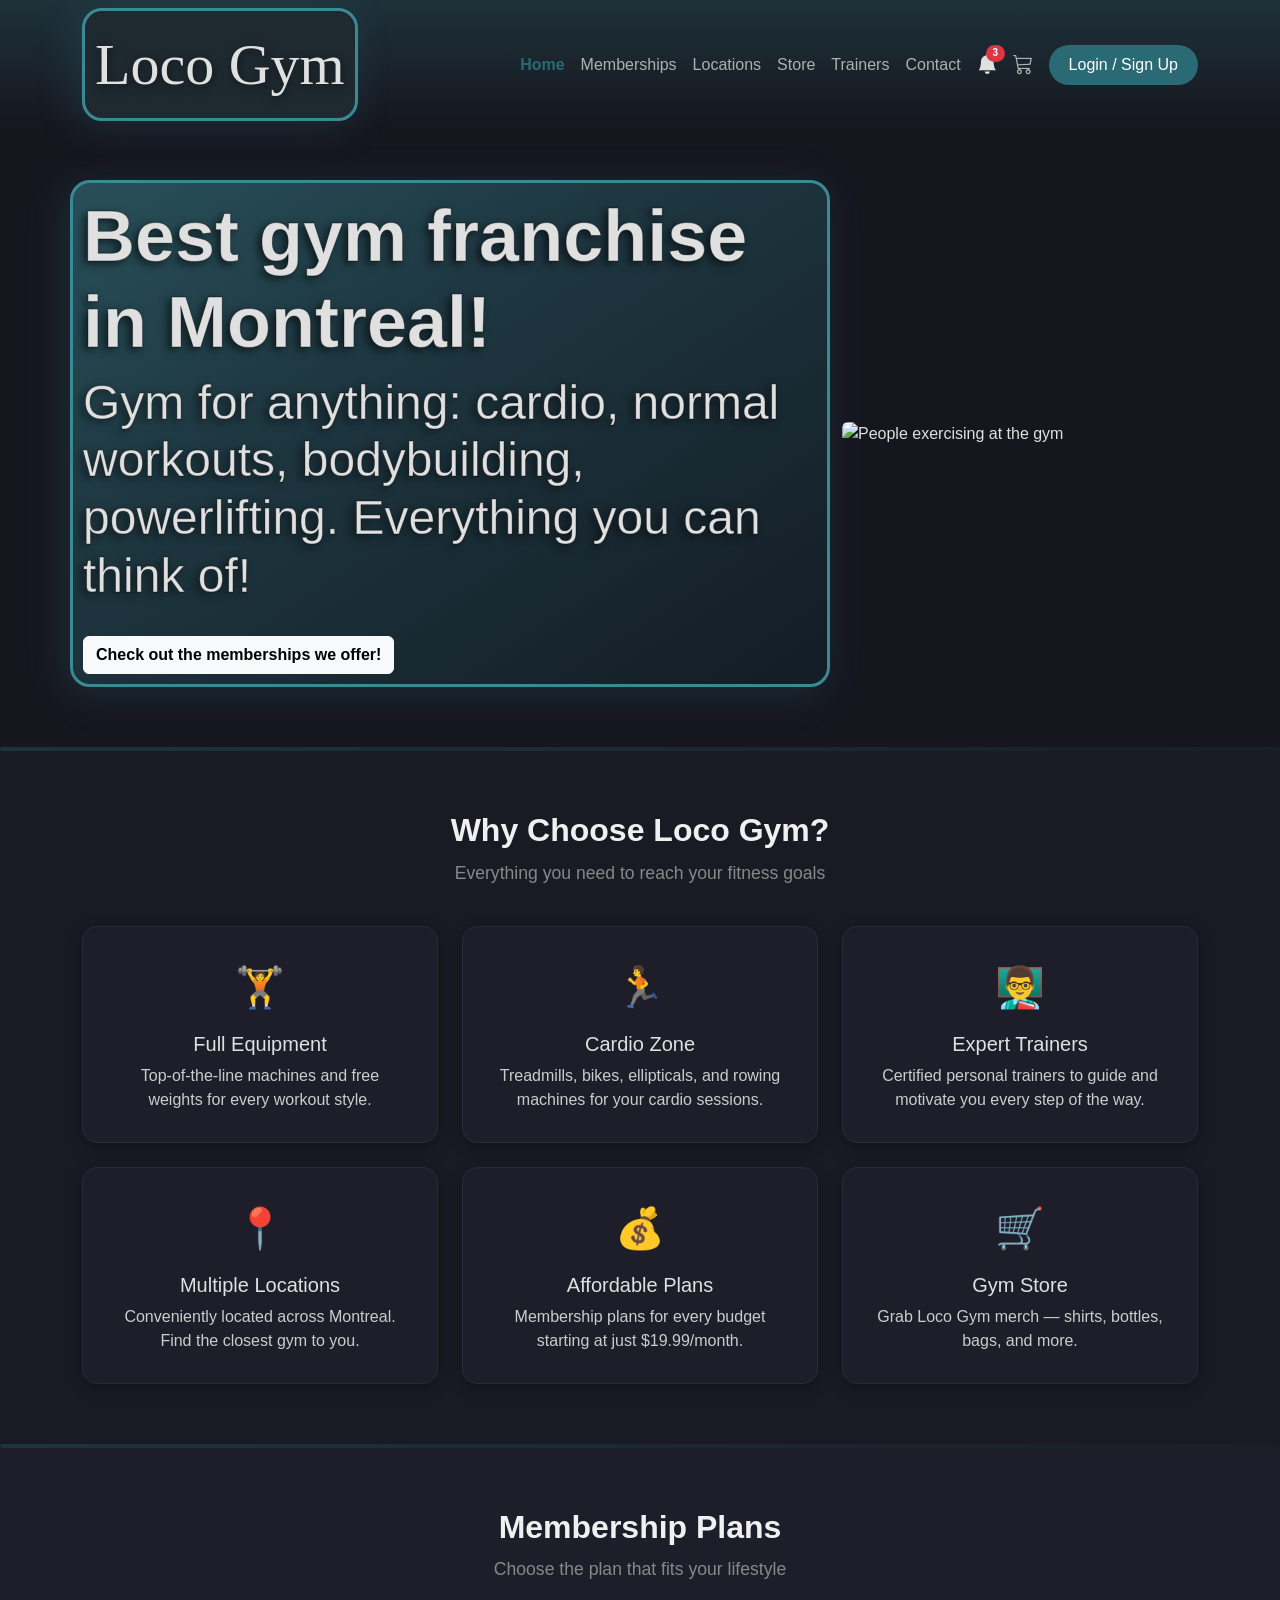
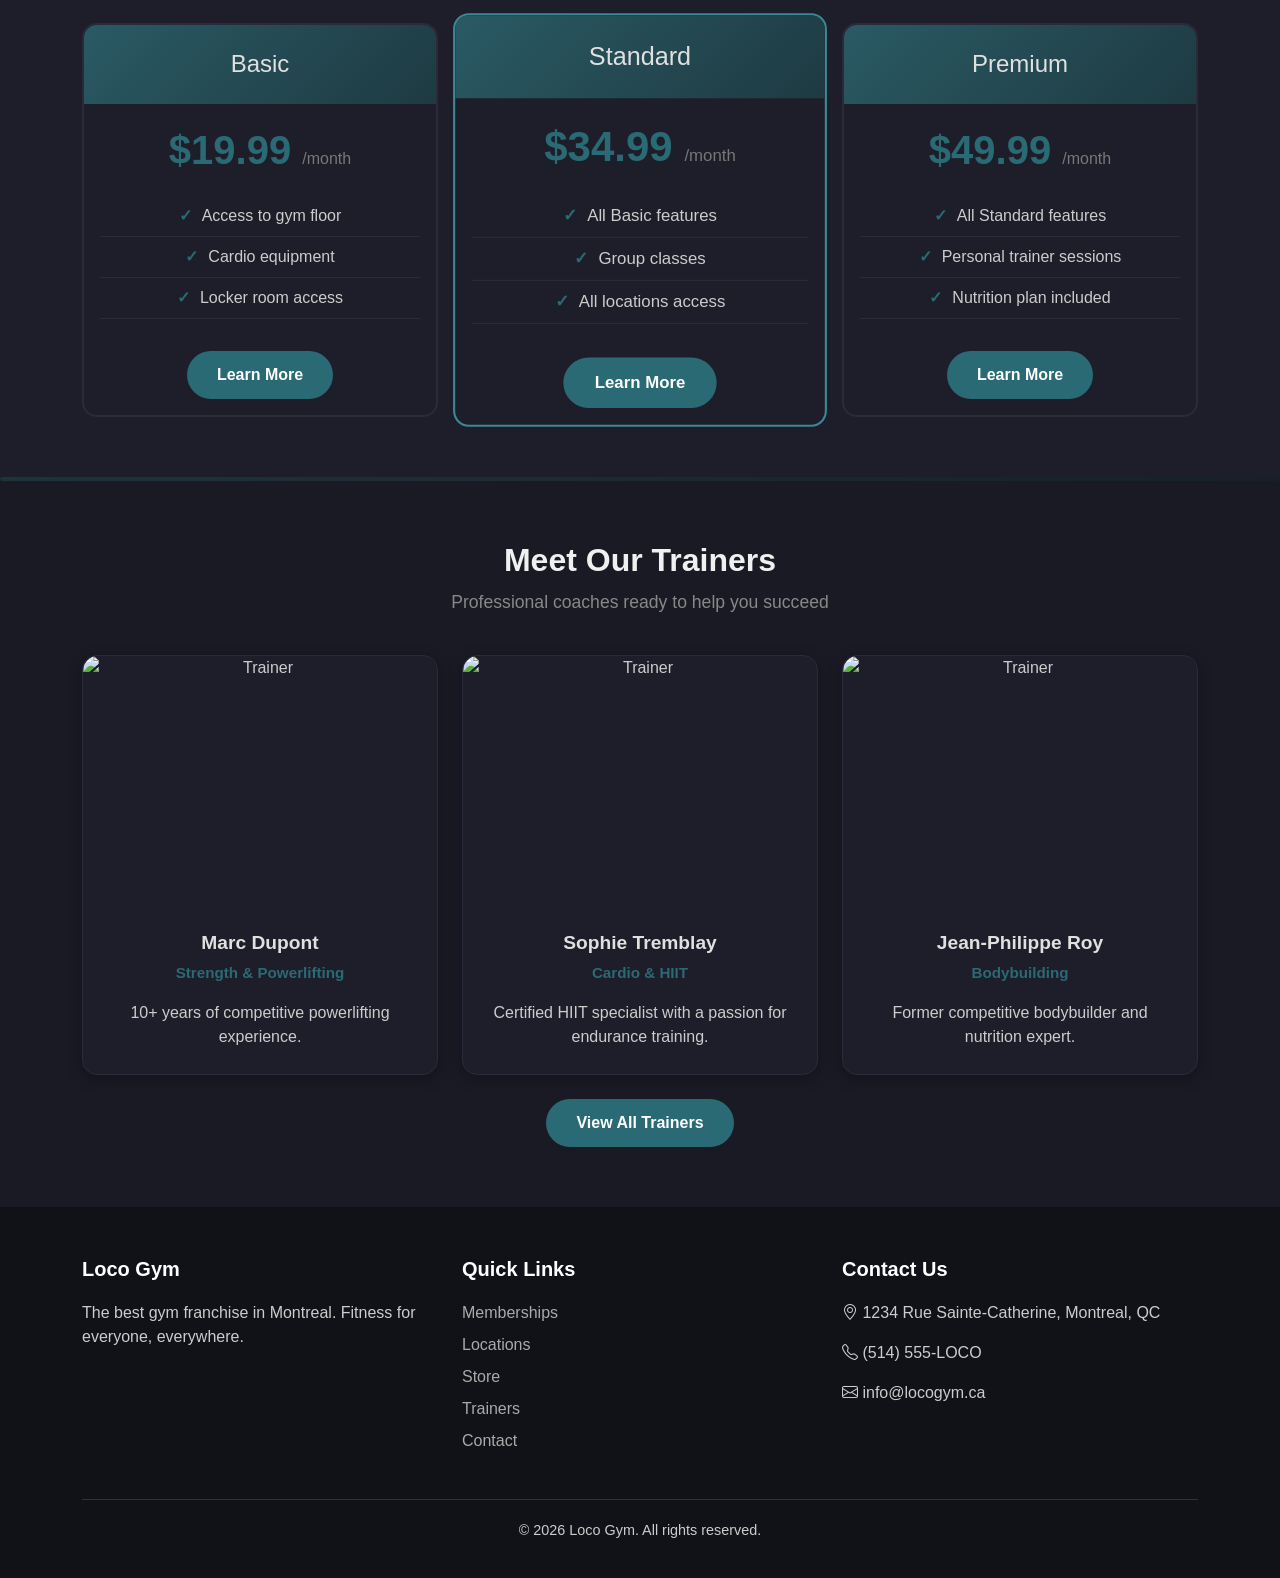
==== index.html @ fca0b2e9 "Deleted a folder and moved everything into the repo iteslf" ====
<!DOCTYPE html>
<html lang="en">

<head>
    <meta charset="UTF-8">
    <meta name="viewport" content="width=device-width, initial-scale=1.0">
    <title>Loco Gym | Main Page</title>
    <link rel="stylesheet" href="https://cdn.jsdelivr.net/npm/bootstrap@5.3.3/dist/css/bootstrap.min.css">
    <link rel="stylesheet" href="https://cdn.jsdelivr.net/npm/bootstrap-icons@1.11.3/font/bootstrap-icons.min.css">
    <link rel="stylesheet" href="css/style.css">
</head>

<body>

    <!-- Navbar -->
    <nav class="navbar fixed-top nav-color navbar-expand-lg">
        <div class="container">
            <a class="navbar-brand logo" href="index.html">Loco Gym</a>
            <button class="navbar-toggler" type="button" data-bs-toggle="collapse" data-bs-target="#navbarNav">
                <span class="navbar-toggler-icon"></span>
            </button>
            <div class="collapse navbar-collapse" id="navbarNav">
                <ul class="navbar-nav ms-auto align-items-center">
                    <li class="nav-item">
                        <a class="nav-link active" href="index.html">Home</a>
                    </li>
                    <li class="nav-item">
                        <a class="nav-link" href="memberships.html">Memberships</a>
                    </li>
                    <li class="nav-item">
                        <a class="nav-link" href="locations.html">Locations</a>
                    </li>
                    <li class="nav-item">
                        <a class="nav-link" href="store.html">Store</a>
                    </li>
                    <li class="nav-item">
                        <a class="nav-link" href="trainers.html">Trainers</a>
                    </li>
                    <li class="nav-item">
                        <a class="nav-link" href="contact.html">Contact</a>
                    </li>
                    <!-- Notification Bell -->
                    <li class="nav-item ms-2">
                        <div class="notification-bell" id="notifBell">
                            <i class="bi bi-bell-fill"></i>
                            <span class="badge bg-danger rounded-pill">3</span>
                        </div>
                        <div class="notification-dropdown" id="notifDropdown">
                            <div class="notif-title">Notifications</div>
                            <div class="notif-item">
                                <span class="notif-icon">💳</span> Payment reminder: Your membership renews on May 1st.
                            </div>
                            <div class="notif-item">
                                <span class="notif-icon">🔥</span> Summer promo: 20% off all annual plans!
                            </div>
                            <div class="notif-item">
                                <span class="notif-icon">💪</span> Stay motivated! You're on a 5-day streak.
                            </div>
                        </div>
                    </li>
                    <!-- Cart -->
                    <li class="nav-item ms-2 position-relative">
                        <a class="nav-link" href="store.html">
                            <i class="bi bi-cart3" style="font-size: 20px;"></i>
                            <span class="badge bg-danger cart-badge" id="cartCount" style="display:none;">0</span>
                        </a>
                    </li>
                    <!-- Login -->
                    <li class="nav-item ms-2">
                        <a class="btn btn-login" href="login.html">Login / Sign Up</a>
                    </li>
                </ul>
            </div>
        </div>
    </nav>

    <!-- Hero Section -->
    <section id="home" class="hero-section">
        <div class="container">
            <div class="row align-items-center">
                <div class="col-lg-8 text-box-main-view">
                    <h1 class="display-2 fw-bold">Best gym franchise in Montreal!</h1>
                    <p class="display-5">Gym for anything: cardio, normal workouts, bodybuilding, powerlifting. Everything you can think of!</p>
                    <a href="memberships.html" class="btn btn-light mt-3">Check out the memberships we offer!</a>
                </div>
                <div class="col-lg-4 mt-4 mt-lg-0">
                    <img src="https://www.tuffwraps.com/cdn/shop/articles/group-of-people-wearing-gym-clothes-exercising.jpg?v=1709490625&width=1340"
                        class="img-fluid rounded" alt="People exercising at the gym">
                </div>
            </div>
        </div>
    </section>

    <hr class="gradient-divider">

    <!-- Features Section -->
    <section class="section-white text-center">
        <div class="container">
            <h2 class="section-title">Why Choose Loco Gym?</h2>
            <p class="section-subtitle">Everything you need to reach your fitness goals</p>
            <div class="row g-4">
                <div class="col-md-4">
                    <div class="card feature-card">
                        <div class="card-body">
                            <div class="feature-icon">🏋️</div>
                            <h5 class="card-title">Full Equipment</h5>
                            <p class="card-text">Top-of-the-line machines and free weights for every workout style.</p>
                        </div>
                    </div>
                </div>
                <div class="col-md-4">
                    <div class="card feature-card">
                        <div class="card-body">
                            <div class="feature-icon">🏃</div>
                            <h5 class="card-title">Cardio Zone</h5>
                            <p class="card-text">Treadmills, bikes, ellipticals, and rowing machines for your cardio sessions.</p>
                        </div>
                    </div>
                </div>
                <div class="col-md-4">
                    <div class="card feature-card">
                        <div class="card-body">
                            <div class="feature-icon">👨‍🏫</div>
                            <h5 class="card-title">Expert Trainers</h5>
                            <p class="card-text">Certified personal trainers to guide and motivate you every step of the way.</p>
                        </div>
                    </div>
                </div>
                <div class="col-md-4">
                    <div class="card feature-card">
                        <div class="card-body">
                            <div class="feature-icon">📍</div>
                            <h5 class="card-title">Multiple Locations</h5>
                            <p class="card-text">Conveniently located across Montreal. Find the closest gym to you.</p>
                        </div>
                    </div>
                </div>
                <div class="col-md-4">
                    <div class="card feature-card">
                        <div class="card-body">
                            <div class="feature-icon">💰</div>
                            <h5 class="card-title">Affordable Plans</h5>
                            <p class="card-text">Membership plans for every budget starting at just $19.99/month.</p>
                        </div>
                    </div>
                </div>
                <div class="col-md-4">
                    <div class="card feature-card">
                        <div class="card-body">
                            <div class="feature-icon">🛒</div>
                            <h5 class="card-title">Gym Store</h5>
                            <p class="card-text">Grab Loco Gym merch — shirts, bottles, bags, and more.</p>
                        </div>
                    </div>
                </div>
            </div>
        </div>
    </section>

    <hr class="gradient-divider">

    <!-- Membership Preview -->
    <section class="section-light text-center">
        <div class="container">
            <h2 class="section-title">Membership Plans</h2>
            <p class="section-subtitle">Choose the plan that fits your lifestyle</p>
            <div class="row g-4 justify-content-center">
                <div class="col-md-4">
                    <div class="card membership-card">
                        <div class="card-header">
                            <h3>Basic</h3>
                        </div>
                        <div class="card-body">
                            <div class="price">$19.99 <span>/month</span></div>
                            <ul class="mt-3">
                                <li>Access to gym floor</li>
                                <li>Cardio equipment</li>
                                <li>Locker room access</li>
                            </ul>
                            <a href="memberships.html" class="btn btn-membership mt-3">Learn More</a>
                        </div>
                    </div>
                </div>
                <div class="col-md-4">
                    <div class="card membership-card featured">
                        <div class="card-header">
                            <h3>Standard</h3>
                        </div>
                        <div class="card-body">
                            <div class="price">$34.99 <span>/month</span></div>
                            <ul class="mt-3">
                                <li>All Basic features</li>
                                <li>Group classes</li>
                                <li>All locations access</li>
                            </ul>
                            <a href="memberships.html" class="btn btn-membership mt-3">Learn More</a>
                        </div>
                    </div>
                </div>
                <div class="col-md-4">
                    <div class="card membership-card">
                        <div class="card-header">
                            <h3>Premium</h3>
                        </div>
                        <div class="card-body">
                            <div class="price">$49.99 <span>/month</span></div>
                            <ul class="mt-3">
                                <li>All Standard features</li>
                                <li>Personal trainer sessions</li>
                                <li>Nutrition plan included</li>
                            </ul>
                            <a href="memberships.html" class="btn btn-membership mt-3">Learn More</a>
                        </div>
                    </div>
                </div>
            </div>
        </div>
    </section>

    <hr class="gradient-divider">

    <!-- Trainers Preview -->
    <section class="section-white text-center">
        <div class="container">
            <h2 class="section-title">Meet Our Trainers</h2>
            <p class="section-subtitle">Professional coaches ready to help you succeed</p>
            <div class="row g-4 justify-content-center">
                <div class="col-md-4">
                    <div class="card trainer-card">
                        <img src="https://images.unsplash.com/photo-1534438327276-14e5300c3a48?w=400&h=300&fit=crop" class="card-img-top" alt="Trainer">
                        <div class="card-body">
                            <h5 class="trainer-name">Marc Dupont</h5>
                            <p class="trainer-specialty">Strength & Powerlifting</p>
                            <p class="card-text">10+ years of competitive powerlifting experience.</p>
                        </div>
                    </div>
                </div>
                <div class="col-md-4">
                    <div class="card trainer-card">
                        <img src="https://images.unsplash.com/photo-1571019614242-c5c5dee9f50b?w=400&h=300&fit=crop" class="card-img-top" alt="Trainer">
                        <div class="card-body">
                            <h5 class="trainer-name">Sophie Tremblay</h5>
                            <p class="trainer-specialty">Cardio & HIIT</p>
                            <p class="card-text">Certified HIIT specialist with a passion for endurance training.</p>
                        </div>
                    </div>
                </div>
                <div class="col-md-4">
                    <div class="card trainer-card">
                        <img src="https://images.unsplash.com/photo-1549060279-7e168fcee0c2?w=400&h=300&fit=crop" class="card-img-top" alt="Trainer">
                        <div class="card-body">
                            <h5 class="trainer-name">Jean-Philippe Roy</h5>
                            <p class="trainer-specialty">Bodybuilding</p>
                            <p class="card-text">Former competitive bodybuilder and nutrition expert.</p>
                        </div>
                    </div>
                </div>
            </div>
            <a href="trainers.html" class="btn btn-membership mt-4">View All Trainers</a>
        </div>
    </section>

    <!-- Footer -->
    <footer class="footer">
        <div class="container">
            <div class="row">
                <div class="col-md-4">
                    <h5>Loco Gym</h5>
                    <p>The best gym franchise in Montreal. Fitness for everyone, everywhere.</p>
                </div>
                <div class="col-md-4">
                    <h5>Quick Links</h5>
                    <ul>
                        <li><a href="memberships.html">Memberships</a></li>
                        <li><a href="locations.html">Locations</a></li>
                        <li><a href="store.html">Store</a></li>
                        <li><a href="trainers.html">Trainers</a></li>
                        <li><a href="contact.html">Contact</a></li>
                    </ul>
                </div>
                <div class="col-md-4">
                    <h5>Contact Us</h5>
                    <p><i class="bi bi-geo-alt"></i> 1234 Rue Sainte-Catherine, Montreal, QC</p>
                    <p><i class="bi bi-telephone"></i> (514) 555-LOCO</p>
                    <p><i class="bi bi-envelope"></i> info@locogym.ca</p>
                </div>
            </div>
            <div class="footer-bottom">
                <p>&copy; 2026 Loco Gym. All rights reserved.</p>
            </div>
        </div>
    </footer>

    <script src="https://cdn.jsdelivr.net/npm/bootstrap@5.3.3/dist/js/bootstrap.bundle.min.js"></script>
    <script src="js/script.js"></script>
</body>

</html>
---- css/style.css ----
/* ===== Loco Gym — Global Styles ===== */

/* ---------- Color Variables ---------- */
:root {
    --primary: #3a8a96;
    --primary-dark: #2a6a74;
    --gradient-start: rgba(58, 138, 150, 1);
    --gradient-mid: rgba(44, 85, 95, 1);
    --gradient-end: rgba(30, 42, 50, 1);
    --text-dark: #e0e0e0;
    --text-light: #f0f0f0;
    --bg-light: #1e1e2a;
    --bg-dark: #111118;
    --accent: #e85a2a;
    --border-color: #3a8a96;
    --shadow-color: rgba(58, 138, 150, 0.2);
}

/* ---------- Reset & Base ---------- */
* {
    margin: 0;
    padding: 0;
    box-sizing: border-box;
}

body {
    font-family: 'Segoe UI', Tahoma, Geneva, Verdana, sans-serif;
    padding-top: 120px;
    color: var(--text-dark);
    background-color: #16161f;
}

a {
    text-decoration: none;
}

img {
    max-width: 100%;
    height: auto;
}

/* ---------- Navbar ---------- */
.nav-color {
    background: #1a2a30;
    background: linear-gradient(180deg, rgba(30, 50, 58, 1) 0%, rgba(22, 22, 31, 1) 100%);
}

.logo {
    font-family: "New Century Schoolbook", Georgia, serif;
    font-size: 58px;
    font-weight: 400;
    color: #e0e0e0;
    text-shadow: 1px 3px 10px rgba(0,0,0,0.5);
    background-color: #1e2a30;
    box-shadow: -6px 6px 40px var(--shadow-color);
    border: 3px solid var(--border-color);
    padding: 10px;
    border-radius: 20px;
    transition: background 0.3s ease;
}

.logo:hover {
    color: #e0e0e0;
    background-color: rgb(43, 74, 87);
}

.navbar .nav-link {
    font-size: 16px;
    font-weight: 500;
    color: #b0b0b0;
    transition: color 0.3s;
}

.navbar .nav-link:hover,
.navbar .nav-link.active {
    color: var(--primary-dark);
    font-weight: 600;
}

.navbar .btn-login {
    background-color: var(--primary-dark);
    color: #fff;
    border: none;
    border-radius: 20px;
    padding: 8px 20px;
    font-weight: 500;
    transition: background-color 0.3s;
}

.navbar .btn-login:hover {
    background-color: #4aa3ae;
}

/* ---------- Notification Bell ---------- */
.notification-bell {
    position: relative;
    cursor: pointer;
    font-size: 20px;
}

.notification-bell .badge {
    position: absolute;
    top: -5px;
    right: -8px;
    font-size: 10px;
}

.notification-dropdown {
    position: absolute;
    right: 0;
    top: 35px;
    width: 300px;
    background: #1e1e2a;
    border: 1px solid #2a2a3a;
    border-radius: 10px;
    box-shadow: 0 4px 20px rgba(0,0,0,0.4);
    z-index: 1050;
    display: none;
    max-height: 350px;
    overflow-y: auto;
    color: #ccc;
}

.notification-dropdown.show {
    display: block;
}

.notification-dropdown .notif-item {
    padding: 12px 16px;
    border-bottom: 1px solid #2a2a3a;
    font-size: 14px;
}

.notification-dropdown .notif-item:last-child {
    border-bottom: none;
}

.notification-dropdown .notif-item .notif-icon {
    margin-right: 10px;
    font-size: 18px;
}

.notification-dropdown .notif-title {
    padding: 12px 16px;
    font-weight: 700;
    border-bottom: 2px solid var(--primary);
    color: var(--primary-dark);
}

/* ---------- Hero Section ---------- */
.hero-section {
    padding: 60px 0;
}

.text-box-main-view {
    font-family: 'Trebuchet MS', sans-serif;
    color: #e0e0e0;
    -webkit-text-stroke: 0.79px rgba(0,0,0,0.4);
    text-shadow: -4px 3px 8px rgba(0,0,0,0.6);
    box-shadow: -6px 6px 40px var(--shadow-color);
    border: 3px solid var(--border-color);
    padding: 10px;
    border-radius: 20px;
    background: #1e3a40;
    background: linear-gradient(147deg, rgba(40, 80, 90, 1) 0%, rgba(30, 55, 65, 1) 37%, rgba(20, 30, 38, 1) 95%);
}

.text-box-main-view .btn {
    -webkit-text-stroke: 0;
    text-shadow: none;
    font-weight: 600;
}

/* ---------- Section Styles ---------- */
.section-title {
    font-size: 2rem;
    font-weight: 700;
    color: var(--text-light);
    margin-bottom: 10px;
}

.section-subtitle {
    color: #888;
    font-size: 1.1rem;
    margin-bottom: 40px;
}

.section-light {
    background-color: var(--bg-light);
    padding: 60px 0;
}

.section-dark {
    background-color: var(--bg-dark);
    color: var(--text-light);
    padding: 60px 0;
}

.section-white {
    background-color: #1a1a25;
    padding: 60px 0;
}

/* ---------- Feature Cards ---------- */
.feature-card {
    border: 1px solid #2a2a3a;
    border-radius: 15px;
    box-shadow: 0 4px 15px rgba(0,0,0,0.3);
    transition: transform 0.3s, box-shadow 0.3s;
    height: 100%;
    background-color: #1e1e2a;
    color: #ccc;
}

.feature-card:hover {
    transform: translateY(-5px);
    box-shadow: 0 8px 25px rgba(0,0,0,0.4);
}

.feature-card .card-body {
    padding: 30px;
}

.feature-card .card-title {
    color: #e0e0e0;
}

.feature-icon {
    font-size: 40px;
    margin-bottom: 15px;
}

/* ---------- Membership Cards ---------- */
.membership-card {
    border: 2px solid #2a2a3a;
    border-radius: 15px;
    overflow: hidden;
    transition: transform 0.3s, box-shadow 0.3s;
    height: 100%;
    background-color: #1e1e2a;
    color: #ccc;
}

.membership-card:hover {
    transform: translateY(-5px);
    box-shadow: 0 8px 25px rgba(0,0,0,0.4);
}

.membership-card .card-header {
    background: linear-gradient(135deg, #2a5a64 0%, #1e3a42 100%);
    color: #e0e0e0;
    text-align: center;
    padding: 25px;
    border: none;
}

.membership-card .card-header h3 {
    margin: 0;
    font-size: 1.5rem;
}

.membership-card .price {
    font-size: 2.5rem;
    font-weight: 700;
    color: var(--primary-dark);
}

.membership-card .price span {
    font-size: 1rem;
    font-weight: 400;
    color: #777;
}

.membership-card ul {
    list-style: none;
    padding: 0;
}

.membership-card ul li {
    padding: 8px 0;
    border-bottom: 1px solid #2a2a3a;
}

.membership-card ul li::before {
    content: "\2713";
    color: var(--primary-dark);
    font-weight: 700;
    margin-right: 10px;
}

.membership-card.featured {
    border-color: #3a8a96;
    transform: scale(1.05);
}

.membership-card.featured:hover {
    transform: scale(1.08);
}

.btn-membership {
    background-color: var(--primary-dark);
    color: #fff;
    border: none;
    border-radius: 25px;
    padding: 12px 30px;
    font-weight: 600;
    transition: background-color 0.3s;
}

.btn-membership:hover {
    background-color: #4aa3ae;
    color: #fff;
}

/* ---------- Location Cards ---------- */
.location-card {
    border: 1px solid #2a2a3a;
    border-radius: 15px;
    box-shadow: 0 4px 15px rgba(0,0,0,0.3);
    overflow: hidden;
    height: 100%;
    background-color: #1e1e2a;
    color: #ccc;
}

.location-card .card-body {
    padding: 25px;
}

.location-card .location-name {
    font-size: 1.3rem;
    font-weight: 700;
    color: #e0e0e0;
}

.location-card .location-address {
    color: #999;
    font-size: 0.95rem;
}

/* ---------- Busy Meter ---------- */
.busy-meter {
    margin-top: 15px;
}

.busy-meter .label {
    font-size: 0.85rem;
    font-weight: 600;
    margin-bottom: 5px;
}

.busy-meter .progress {
    height: 12px;
    border-radius: 6px;
}

.busy-low {
    background-color: #28a745;
}

.busy-medium {
    background-color: #ffc107;
}

.busy-high {
    background-color: #dc3545;
}

/* ---------- Store / Product Cards ---------- */
.product-card {
    border: 1px solid #2a2a3a;
    border-radius: 15px;
    box-shadow: 0 4px 15px rgba(0,0,0,0.3);
    transition: transform 0.3s, box-shadow 0.3s;
    height: 100%;
    background-color: #1e1e2a;
    color: #ccc;
}

.product-card:hover {
    transform: translateY(-5px);
    box-shadow: 0 8px 25px rgba(0,0,0,0.4);
}

.product-card .card-img-top {
    height: 220px;
    object-fit: cover;
    border-radius: 15px 15px 0 0;
}

.product-card .card-body {
    padding: 20px;
}

.product-card .product-price {
    font-size: 1.4rem;
    font-weight: 700;
    color: var(--primary-dark);
}

.btn-cart {
    background-color: var(--primary-dark);
    color: #fff;
    border: none;
    border-radius: 20px;
    padding: 8px 20px;
    font-weight: 500;
    transition: background-color 0.3s;
}

.btn-cart:hover {
    background-color: #4aa3ae;
    color: #fff;
}

.cart-badge {
    position: absolute;
    top: -5px;
    right: -8px;
    font-size: 10px;
}

/* ---------- Trainer Cards ---------- */
.trainer-card {
    border: 1px solid #2a2a3a;
    border-radius: 15px;
    box-shadow: 0 4px 15px rgba(0,0,0,0.3);
    transition: transform 0.3s;
    height: 100%;
    text-align: center;
    background-color: #1e1e2a;
    color: #ccc;
}

.trainer-card:hover {
    transform: translateY(-5px);
}

.trainer-card .card-img-top {
    height: 250px;
    object-fit: cover;
    border-radius: 15px 15px 0 0;
}

.trainer-card .card-body {
    padding: 25px;
}

.trainer-card .trainer-name {
    font-size: 1.2rem;
    font-weight: 700;
    color: #e0e0e0;
}

.trainer-card .trainer-specialty {
    color: var(--primary-dark);
    font-weight: 600;
    font-size: 0.95rem;
}

.trainer-category-btn {
    border: 2px solid var(--primary-dark);
    color: var(--primary-dark);
    border-radius: 20px;
    padding: 6px 18px;
    background: transparent;
    font-weight: 500;
    transition: all 0.3s;
    margin: 4px;
}

.trainer-category-btn:hover,
.trainer-category-btn.active {
    background-color: var(--primary-dark);
    color: #fff;
}

/* ---------- Auth Forms ---------- */
.auth-container {
    max-width: 450px;
    margin: 0 auto;
    padding: 40px;
    background: #1e1e2a;
    border: 1px solid #2a2a3a;
    border-radius: 15px;
    box-shadow: 0 4px 20px rgba(0,0,0,0.3);
}

.auth-container h2 {
    text-align: center;
    margin-bottom: 30px;
    color: #e0e0e0;
}

.auth-container .form-label {
    color: #b0b0b0;
}

.auth-container .form-control {
    border-radius: 10px;
    padding: 12px 16px;
    border: 1px solid #333;
    background-color: #252535;
    color: #e0e0e0;
}

.auth-container .form-control:focus {
    border-color: var(--primary-dark);
    box-shadow: 0 0 0 0.2rem rgba(91, 184, 196, 0.25);
}

.auth-container .btn-primary {
    background-color: var(--primary-dark);
    border: none;
    border-radius: 10px;
    padding: 12px;
    font-weight: 600;
    width: 100%;
}

.auth-container .btn-primary:hover {
    background-color: #4aa3ae;
}

.auth-link {
    text-align: center;
    margin-top: 20px;
}

.auth-link a {
    color: var(--primary-dark);
    font-weight: 500;
}

/* ---------- Contact Form ---------- */
.contact-section {
    padding: 60px 0;
}

.contact-form .form-control,
.contact-form .form-select {
    border-radius: 10px;
    padding: 12px 16px;
    border: 1px solid #333;
    background-color: #252535;
    color: #e0e0e0;
}

.contact-form .form-label {
    color: #b0b0b0;
}

.contact-form .form-control:focus {
    border-color: var(--primary-dark);
    box-shadow: 0 0 0 0.2rem rgba(91, 184, 196, 0.25);
}

.contact-info-card {
    background: linear-gradient(135deg, #1e3a42 0%, #152a32 100%);
    color: #ccc;
    border: 1px solid #2a3a40;
    border-radius: 15px;
    padding: 40px;
    height: 100%;
}

.contact-info-card h4 {
    margin-bottom: 25px;
}

.contact-info-card .info-item {
    margin-bottom: 20px;
    display: flex;
    align-items: flex-start;
}

.contact-info-card .info-icon {
    font-size: 20px;
    margin-right: 15px;
    min-width: 25px;
}

/* ---------- Footer ---------- */
.footer {
    background-color: var(--bg-dark);
    color: #ccc;
    padding: 50px 0 20px;
}

.footer h5 {
    color: #fff;
    margin-bottom: 20px;
    font-weight: 600;
}

.footer a {
    color: #aaa;
    transition: color 0.3s;
}

.footer a:hover {
    color: var(--primary);
}

.footer ul {
    list-style: none;
    padding: 0;
}

.footer ul li {
    margin-bottom: 8px;
}

.footer-bottom {
    border-top: 1px solid #333;
    padding-top: 20px;
    margin-top: 30px;
    text-align: center;
    font-size: 0.9rem;
}

/* ---------- Utility ---------- */
.gradient-divider {
    height: 4px;
    background: linear-gradient(90deg, #3a8a96 0%, #1e3a42 100%);
    border: none;
    border-radius: 2px;
    margin: 0;
}

/* ---------- Dark Theme Form Overrides ---------- */
.form-select {
    background-color: #252535;
    color: #e0e0e0;
    border-color: #333;
}

.form-check-label {
    color: #b0b0b0;
}

.table {
    color: #ccc;
}

.table-bordered {
    border-color: #2a2a3a;
}

.table-bordered td,
.table-bordered th {
    border-color: #2a2a3a;
}

.table-light {
    background-color: #252535 !important;
    color: #e0e0e0 !important;
}

.text-muted {
    color: #888 !important;
}
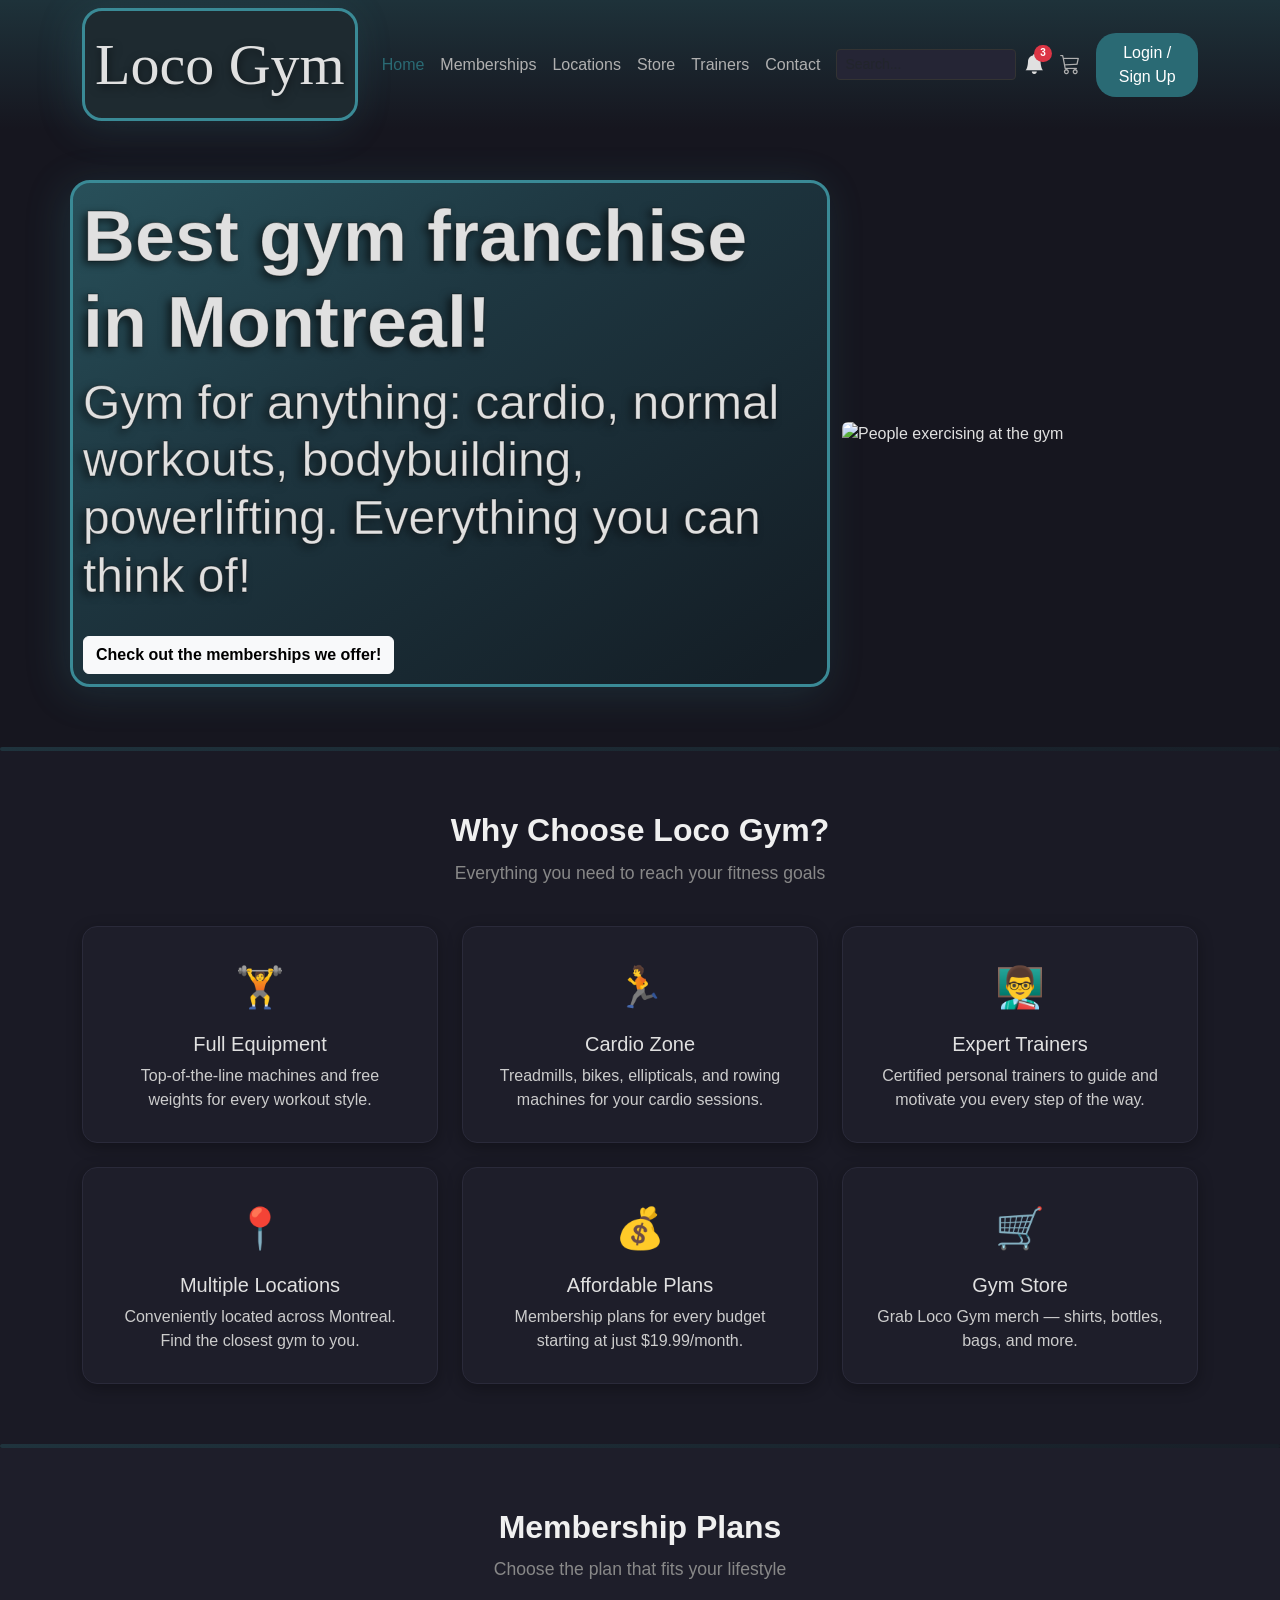
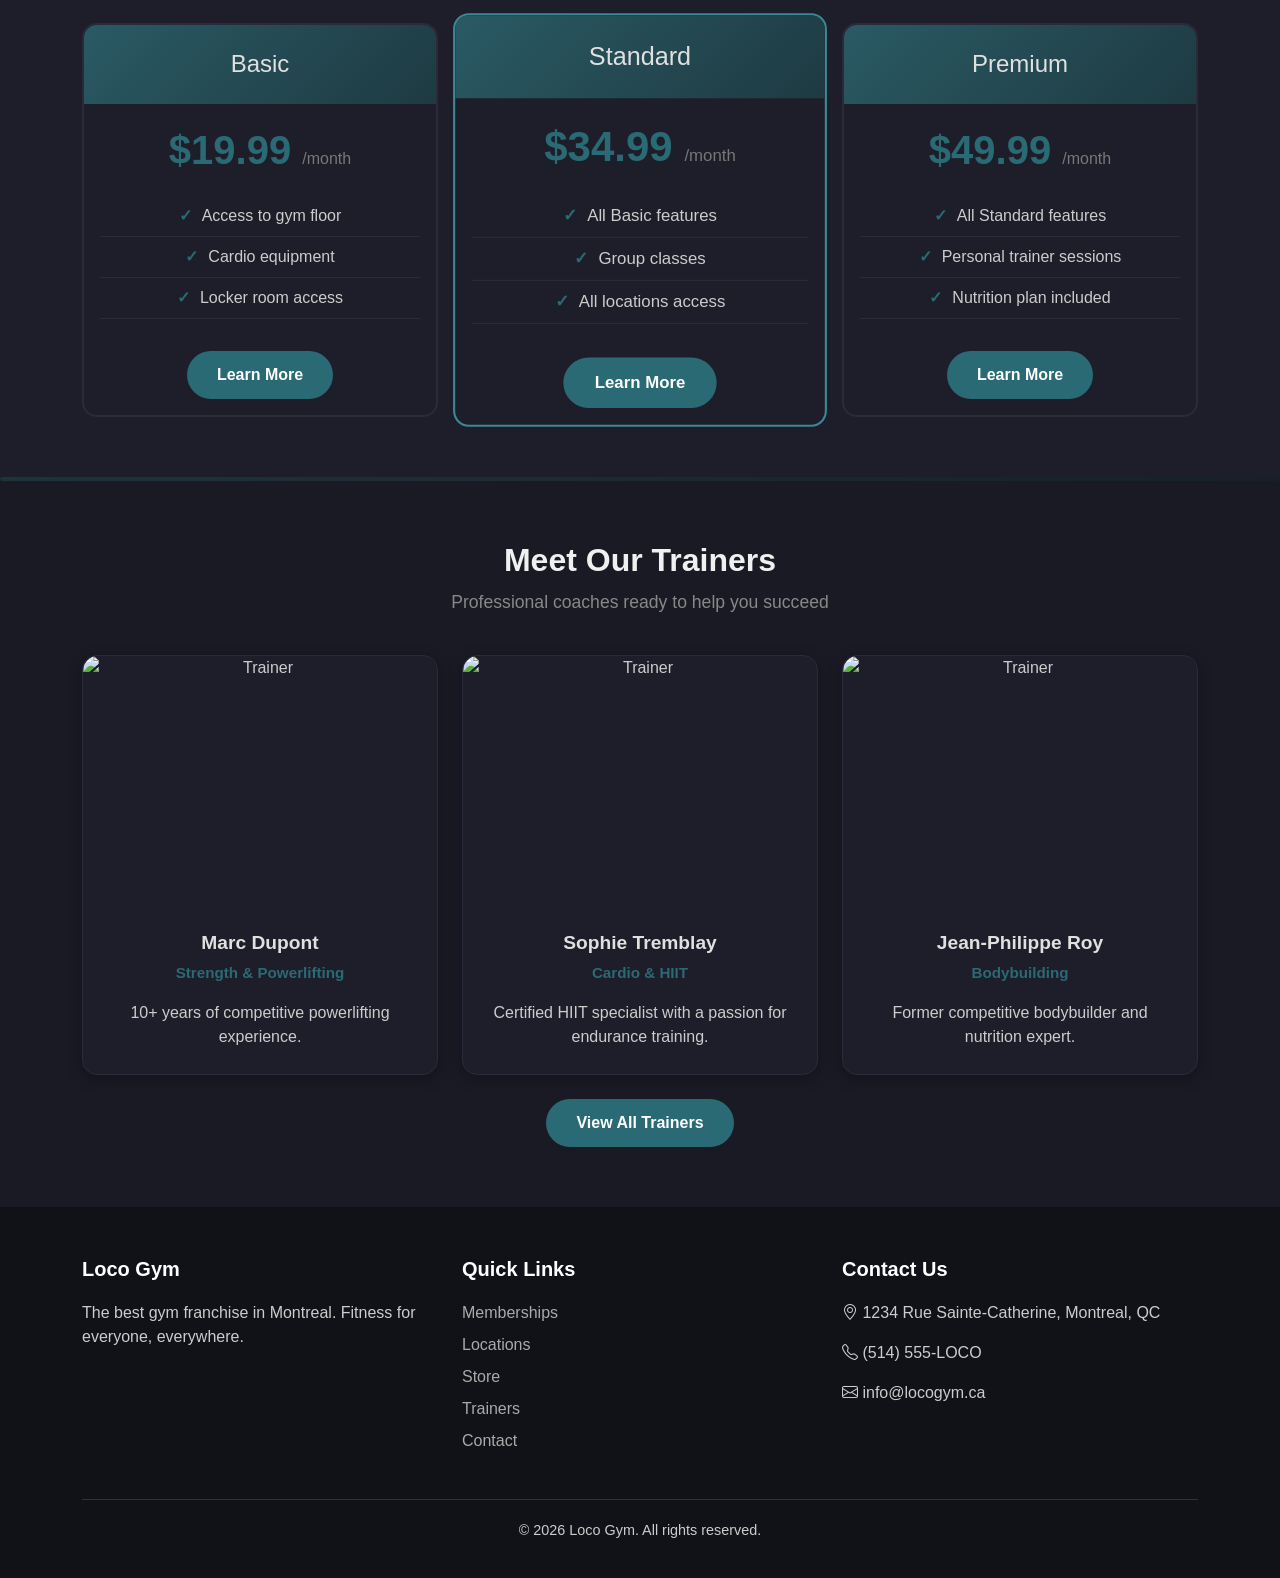
==== commit 53b9722c: "Fixed the cart feature + added a checkout window that appears (show up anytime, which is on every pa" ====
--- a/index.html
+++ b/index.html
@@ -5,8 +5,8 @@
     <meta charset="UTF-8">
     <meta name="viewport" content="width=device-width, initial-scale=1.0">
     <title>Loco Gym | Main Page</title>
-    <link rel="stylesheet" href="https://cdn.jsdelivr.net/npm/bootstrap@5.3.3/dist/css/bootstrap.min.css">
-    <link rel="stylesheet" href="https://cdn.jsdelivr.net/npm/bootstrap-icons@1.11.3/font/bootstrap-icons.min.css">
+    <link rel="stylesheet" href="https://cdn.jsdelivr.net/npm/bootstrap@5.3.3/dist/css/bootstrap.min.css" integrity="sha384-QWTKZyjpPEjISv5WaRU9OFeRpok6YctnYmDr5pNlyT2bRjXh0JMhjY6hW+ALEwIH" crossorigin="anonymous">
+    <link rel="stylesheet" href="https://cdn.jsdelivr.net/npm/bootstrap-icons@1.11.3/font/bootstrap-icons.min.css" integrity="sha384-XGjxtQfXaH2tnPFa9x+ruJTuLE3Aa6LhHSWRr1XeTyhezb4abCG4ccI5AkVDxqC+" crossorigin="anonymous">
     <link rel="stylesheet" href="css/style.css">
 </head>
 
@@ -39,28 +39,24 @@
                     <li class="nav-item">
                         <a class="nav-link" href="contact.html">Contact</a>
                     </li>
+                    <!-- Search -->
+                    <li class="nav-item ms-2">
+                        <form class="d-flex" id="searchForm" role="search">
+                            <input class="form-control form-control-sm search-input" type="search" id="searchInput" placeholder="Search..." autocomplete="off">
+                        </form>
+                        <div class="search-results-dropdown" id="searchResults" aria-live="polite" role="listbox"></div>
+                    </li>
                     <!-- Notification Bell -->
                     <li class="nav-item ms-2">
                         <div class="notification-bell" id="notifBell">
                             <i class="bi bi-bell-fill"></i>
-                            <span class="badge bg-danger rounded-pill">3</span>
-                        </div>
-                        <div class="notification-dropdown" id="notifDropdown">
-                            <div class="notif-title">Notifications</div>
-                            <div class="notif-item">
-                                <span class="notif-icon">💳</span> Payment reminder: Your membership renews on May 1st.
-                            </div>
-                            <div class="notif-item">
-                                <span class="notif-icon">🔥</span> Summer promo: 20% off all annual plans!
-                            </div>
-                            <div class="notif-item">
-                                <span class="notif-icon">💪</span> Stay motivated! You're on a 5-day streak.
-                            </div>
-                        </div>
+                            <span class="badge bg-danger rounded-pill" id="notifCount"></span>
+                        </div>
+                        <div class="notification-dropdown" id="notifDropdown" aria-live="polite" role="region" aria-label="Notifications"></div>
                     </li>
                     <!-- Cart -->
                     <li class="nav-item ms-2 position-relative">
-                        <a class="nav-link" href="store.html">
+                        <a class="nav-link" href="#" id="cartToggle" data-bs-toggle="offcanvas" data-bs-target="#cartOffcanvas">
                             <i class="bi bi-cart3" style="font-size: 20px;"></i>
                             <span class="badge bg-danger cart-badge" id="cartCount" style="display:none;">0</span>
                         </a>
@@ -291,8 +287,67 @@
         </div>
     </footer>
 
-    <script src="https://cdn.jsdelivr.net/npm/bootstrap@5.3.3/dist/js/bootstrap.bundle.min.js"></script>
-    <script src="js/script.js"></script>
+    <!-- Cart Offcanvas -->
+    <div class="offcanvas offcanvas-end" tabindex="-1" id="cartOffcanvas">
+        <div class="offcanvas-header">
+            <h5 class="offcanvas-title"><i class="bi bi-cart3 me-2"></i>Your Cart</h5>
+            <button type="button" class="btn-close btn-close-white" data-bs-dismiss="offcanvas"></button>
+        </div>
+        <div class="offcanvas-body" id="cartBody" aria-live="polite" role="region" aria-label="Cart items"></div>
+        <div class="offcanvas-footer p-3 border-top border-secondary">
+            <div class="d-flex justify-content-between mb-3">
+                <strong>Total:</strong>
+                <strong id="cartTotal">$0.00</strong>
+            </div>
+            <button class="btn btn-membership w-100" id="checkoutBtn" data-bs-toggle="modal" data-bs-target="#checkoutModal">Checkout</button>
+        </div>
+    </div>
+
+    <!-- Checkout Modal -->
+    <div class="modal fade" id="checkoutModal" tabindex="-1">
+        <div class="modal-dialog">
+            <div class="modal-content">
+                <div class="modal-header">
+                    <h5 class="modal-title"><i class="bi bi-credit-card me-2"></i>Checkout</h5>
+                    <button type="button" class="btn-close btn-close-white" data-bs-dismiss="modal"></button>
+                </div>
+                <div class="modal-body">
+                    <p>Order Total: <strong id="checkoutTotal">$0.00</strong></p>
+                    <form id="checkoutForm" novalidate>
+                        <div class="mb-3">
+                            <label class="form-label">Cardholder Name</label>
+                            <input type="text" class="form-control" required>
+                        </div>
+                        <div class="mb-3">
+                            <label class="form-label">Card Number</label>
+                            <input type="text" class="form-control" placeholder="1234 5678 9012 3456" maxlength="19" required>
+                        </div>
+                        <div class="row">
+                            <div class="col-6 mb-3">
+                                <label class="form-label">Expiry</label>
+                                <input type="text" class="form-control" placeholder="MM/YY" maxlength="5" required>
+                            </div>
+                            <div class="col-6 mb-3">
+                                <label class="form-label">CVV</label>
+                                <input type="text" class="form-control" placeholder="123" maxlength="3" required>
+                            </div>
+                        </div>
+                    </form>
+                </div>
+                <div class="modal-footer">
+                    <button type="button" class="btn btn-secondary" data-bs-dismiss="modal">Cancel</button>
+                    <button type="button" class="btn btn-membership" id="confirmOrderBtn">Confirm Order</button>
+                </div>
+            </div>
+        </div>
+    </div>
+
+    <script src="https://cdn.jsdelivr.net/npm/bootstrap@5.3.3/dist/js/bootstrap.bundle.min.js" integrity="sha384-YvpcrYf0tY3lHB60NNkmXc5s9fDVZLESaAA55NDzOxhy9GkcIdslK1eN7N6jIeHz" crossorigin="anonymous"></script>
+    <script src="js/data.js"></script>
+    <script src="js/auth.js"></script>
+    <script src="js/cart.js"></script>
+    <script src="js/search.js"></script>
+    <script src="js/app.js"></script>
 </body>
 
 </html>
--- a/css/style.css
+++ b/css/style.css
@@ -74,7 +74,6 @@
 .navbar .nav-link:hover,
 .navbar .nav-link.active {
     color: var(--primary-dark);
-    font-weight: 600;
 }
 
 .navbar .btn-login {
@@ -660,3 +659,116 @@
 .text-muted {
     color: #888 !important;
 }
+
+/* ===== Search Bar & Results ===== */
+.search-input {
+    background: #252535;
+    color: #e0e0e0;
+    border-color: #333;
+    width: 180px;
+}
+
+.search-input:focus {
+    background: #2a2a3a;
+    color: #e0e0e0;
+    border-color: #3a8a96;
+    box-shadow: 0 0 0 0.2rem rgba(58, 138, 150, 0.25);
+}
+
+.search-results-dropdown {
+    display: none;
+    position: absolute;
+    top: 100%;
+    right: 0;
+    width: 320px;
+    max-height: 400px;
+    overflow-y: auto;
+    background: #1e1e2a;
+    border: 1px solid #333;
+    border-radius: 8px;
+    box-shadow: 0 8px 24px rgba(0, 0, 0, 0.4);
+    z-index: 1060;
+}
+
+.search-results-dropdown.show {
+    display: block;
+}
+
+.search-result-item {
+    display: flex;
+    align-items: center;
+    padding: 10px 14px;
+    color: #e0e0e0;
+    text-decoration: none;
+    border-bottom: 1px solid #2a2a3a;
+    transition: background 0.2s;
+}
+
+.search-result-item:hover {
+    background: #252535;
+    color: #fff;
+}
+
+.search-result-name {
+    font-size: 14px;
+    font-weight: 500;
+}
+
+.search-result-detail {
+    color: #888;
+    font-size: 12px;
+}
+
+.search-no-results,
+.search-more {
+    padding: 12px 14px;
+    color: #888;
+    text-align: center;
+    font-size: 14px;
+}
+
+/* ===== Cart Offcanvas ===== */
+.offcanvas {
+    background: #1a1a25 !important;
+    color: #e0e0e0;
+}
+
+.offcanvas-header {
+    border-bottom: 1px solid #2a2a3a;
+}
+
+.offcanvas-footer {
+    background: #1e1e2a;
+}
+
+/* ===== Checkout Modal ===== */
+.modal-content {
+    background: #1e1e2a;
+    color: #e0e0e0;
+    border: 1px solid #2a2a3a;
+}
+
+.modal-header {
+    border-bottom: 1px solid #2a2a3a;
+}
+
+.modal-footer {
+    border-top: 1px solid #2a2a3a;
+}
+
+/* ===== Auth Alert ===== */
+.auth-alert {
+    font-size: 14px;
+    border-radius: 6px;
+}
+
+/* ===== User Dropdown (logged-in state) ===== */
+.dropdown-menu-dark {
+    background: #1e1e2a;
+    border: 1px solid #2a2a3a;
+}
+
+.dropdown-item-text {
+    color: #e0e0e0;
+    font-size: 14px;
+}
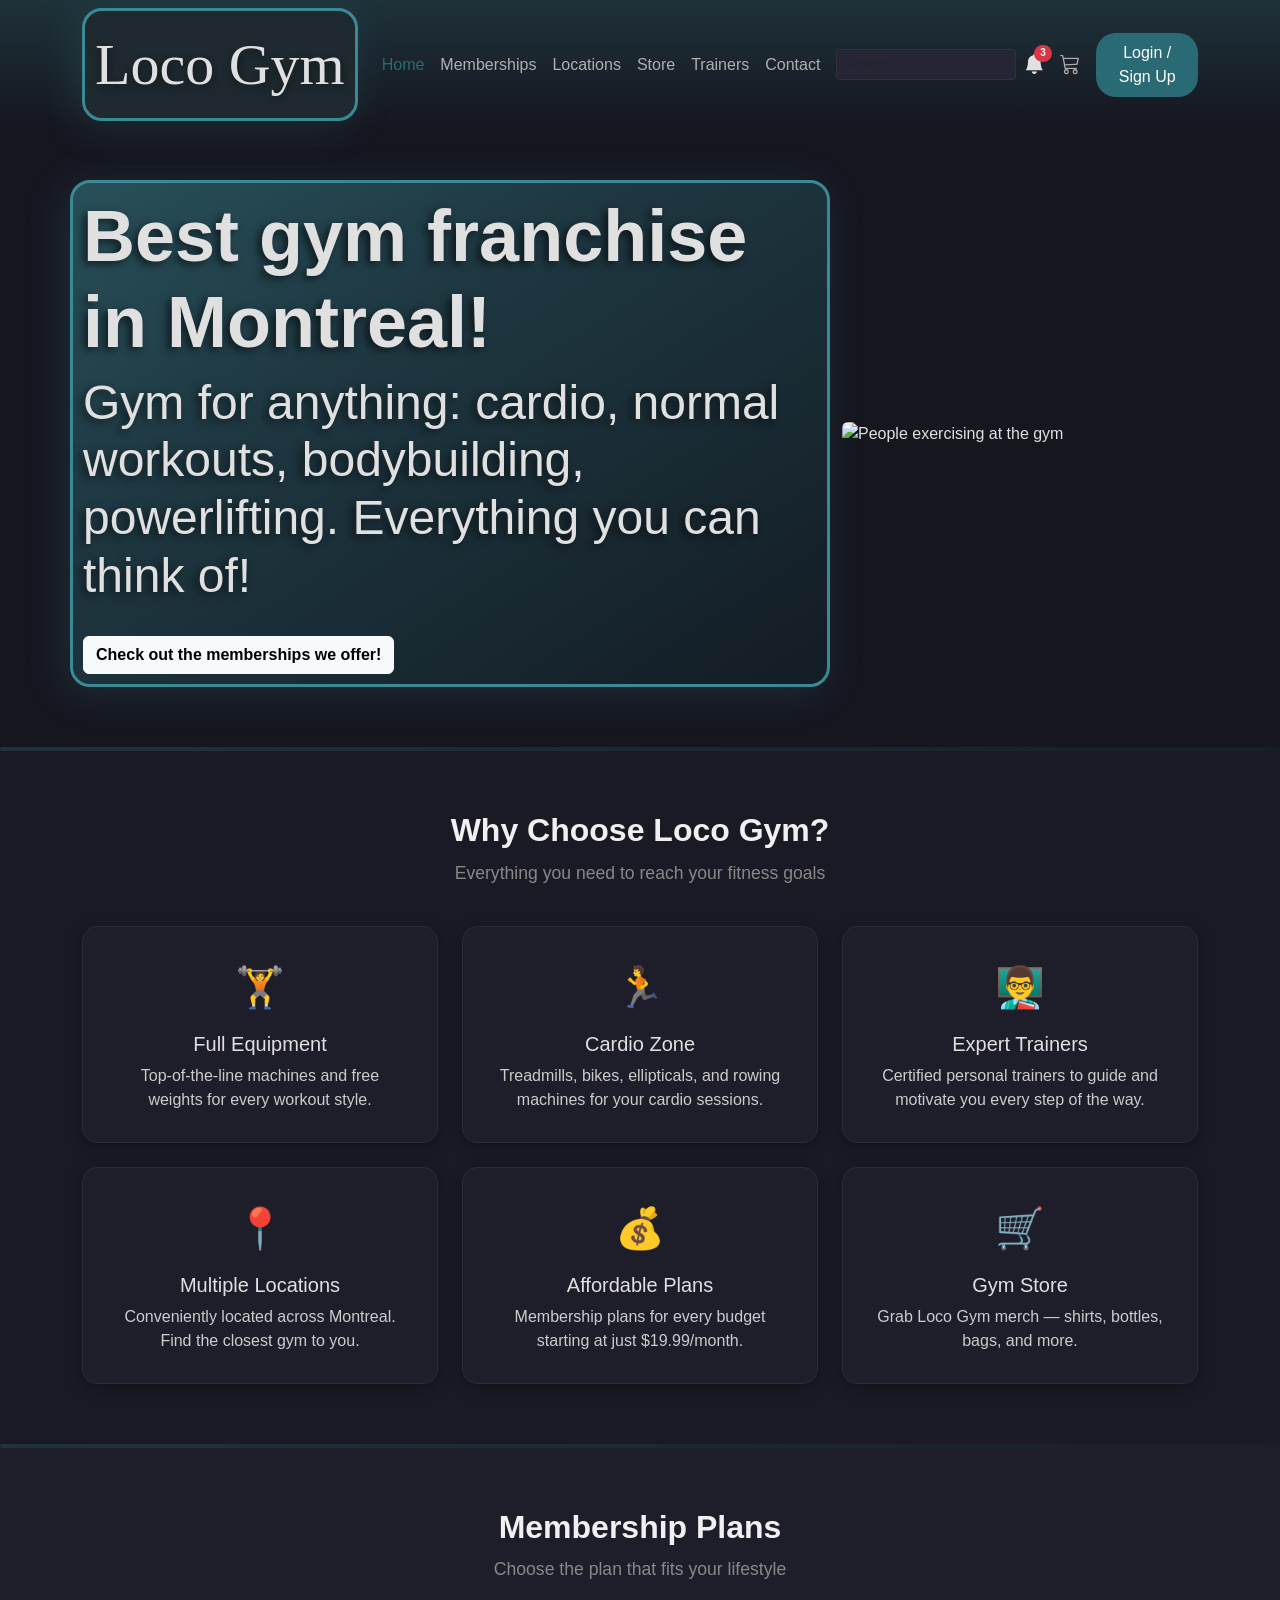
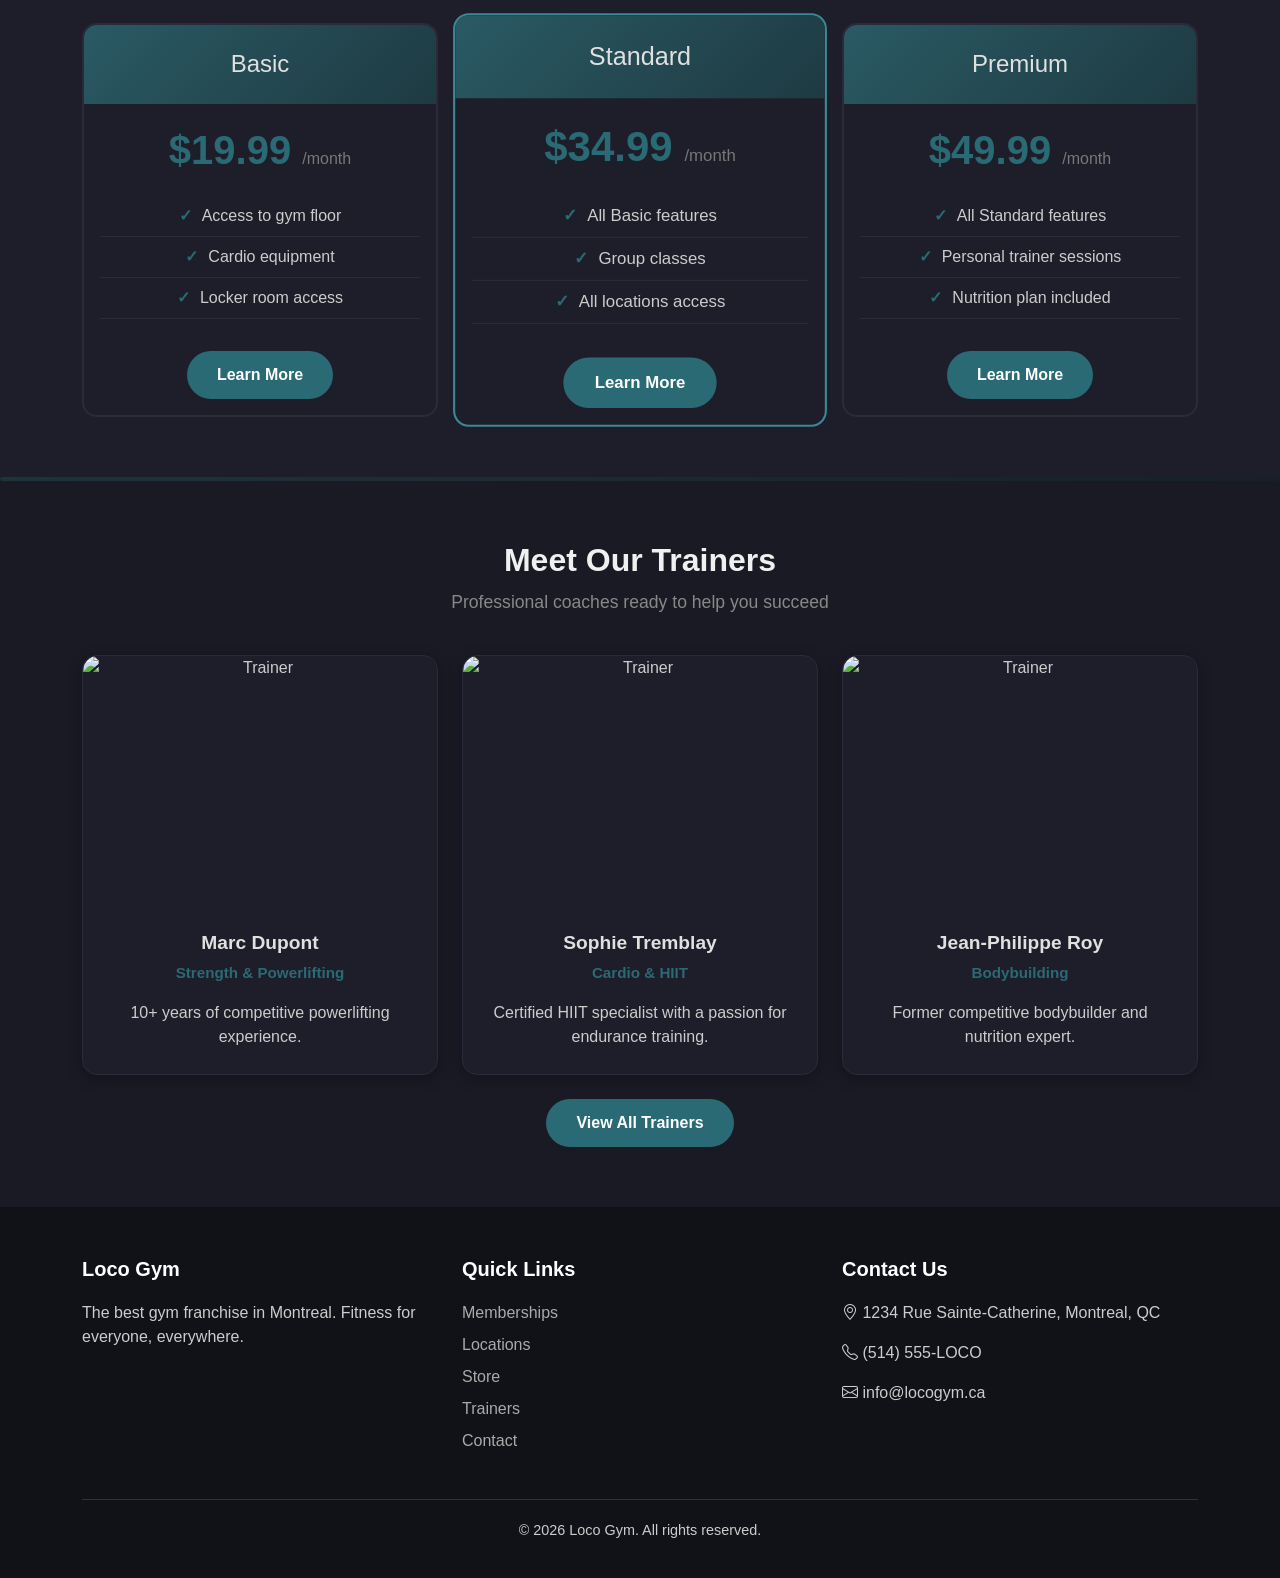
==== commit 9d47316e: "Files sent over with new additions to the nav bar on every tab (Search bar that functions on the nam" ====
--- a/index.html
+++ b/index.html
@@ -5,8 +5,8 @@
     <meta charset="UTF-8">
     <meta name="viewport" content="width=device-width, initial-scale=1.0">
     <title>Loco Gym | Main Page</title>
-    <link rel="stylesheet" href="https://cdn.jsdelivr.net/npm/bootstrap@5.3.3/dist/css/bootstrap.min.css" integrity="sha384-QWTKZyjpPEjISv5WaRU9OFeRpok6YctnYmDr5pNlyT2bRjXh0JMhjY6hW+ALEwIH" crossorigin="anonymous">
-    <link rel="stylesheet" href="https://cdn.jsdelivr.net/npm/bootstrap-icons@1.11.3/font/bootstrap-icons.min.css" integrity="sha384-XGjxtQfXaH2tnPFa9x+ruJTuLE3Aa6LhHSWRr1XeTyhezb4abCG4ccI5AkVDxqC+" crossorigin="anonymous">
+    <link rel="stylesheet" href="https://cdn.jsdelivr.net/npm/bootstrap@5.3.3/dist/css/bootstrap.min.css">
+    <link rel="stylesheet" href="https://cdn.jsdelivr.net/npm/bootstrap-icons@1.11.3/font/bootstrap-icons.min.css">
     <link rel="stylesheet" href="css/style.css">
 </head>
 
@@ -44,7 +44,7 @@
                         <form class="d-flex" id="searchForm" role="search">
                             <input class="form-control form-control-sm search-input" type="search" id="searchInput" placeholder="Search..." autocomplete="off">
                         </form>
-                        <div class="search-results-dropdown" id="searchResults" aria-live="polite" role="listbox"></div>
+                        <div class="search-results-dropdown" id="searchResults"></div>
                     </li>
                     <!-- Notification Bell -->
                     <li class="nav-item ms-2">
@@ -52,7 +52,7 @@
                             <i class="bi bi-bell-fill"></i>
                             <span class="badge bg-danger rounded-pill" id="notifCount"></span>
                         </div>
-                        <div class="notification-dropdown" id="notifDropdown" aria-live="polite" role="region" aria-label="Notifications"></div>
+                        <div class="notification-dropdown" id="notifDropdown"></div>
                     </li>
                     <!-- Cart -->
                     <li class="nav-item ms-2 position-relative">
@@ -293,7 +293,7 @@
             <h5 class="offcanvas-title"><i class="bi bi-cart3 me-2"></i>Your Cart</h5>
             <button type="button" class="btn-close btn-close-white" data-bs-dismiss="offcanvas"></button>
         </div>
-        <div class="offcanvas-body" id="cartBody" aria-live="polite" role="region" aria-label="Cart items"></div>
+        <div class="offcanvas-body" id="cartBody"></div>
         <div class="offcanvas-footer p-3 border-top border-secondary">
             <div class="d-flex justify-content-between mb-3">
                 <strong>Total:</strong>
@@ -342,7 +342,7 @@
         </div>
     </div>
 
-    <script src="https://cdn.jsdelivr.net/npm/bootstrap@5.3.3/dist/js/bootstrap.bundle.min.js" integrity="sha384-YvpcrYf0tY3lHB60NNkmXc5s9fDVZLESaAA55NDzOxhy9GkcIdslK1eN7N6jIeHz" crossorigin="anonymous"></script>
+    <script src="https://cdn.jsdelivr.net/npm/bootstrap@5.3.3/dist/js/bootstrap.bundle.min.js"></script>
     <script src="js/data.js"></script>
     <script src="js/auth.js"></script>
     <script src="js/cart.js"></script>
--- a/css/style.css
+++ b/css/style.css
@@ -1,6 +1,3 @@
-/* ===== Loco Gym — Global Styles ===== */
-
-/* ---------- Color Variables ---------- */
 :root {
     --primary: #3a8a96;
     --primary-dark: #2a6a74;
@@ -16,7 +13,6 @@
     --shadow-color: rgba(58, 138, 150, 0.2);
 }
 
-/* ---------- Reset & Base ---------- */
 * {
     margin: 0;
     padding: 0;
@@ -39,7 +35,6 @@
     height: auto;
 }
 
-/* ---------- Navbar ---------- */
 .nav-color {
     background: #1a2a30;
     background: linear-gradient(180deg, rgba(30, 50, 58, 1) 0%, rgba(22, 22, 31, 1) 100%);
@@ -90,7 +85,16 @@
     background-color: #4aa3ae;
 }
 
-/* ---------- Notification Bell ---------- */
+@keyframes fadeIn {
+  from { opacity: 0; }
+  to { opacity: 1; }
+}
+
+@keyframes fadeOut {
+  from { opacity: 1; }
+  to { opacity: 0; }
+}
+
 .notification-bell {
     position: relative;
     cursor: pointer;
@@ -118,6 +122,11 @@
     max-height: 350px;
     overflow-y: auto;
     color: #ccc;
+    animation: fadeIn 0.2s ease-in forwards;
+}
+
+.notification-dropdown-fadeout {
+    animation: fadeOut 0.2s forwards;
 }
 
 .notification-dropdown.show {
@@ -146,7 +155,6 @@
     color: var(--primary-dark);
 }
 
-/* ---------- Hero Section ---------- */
 .hero-section {
     padding: 60px 0;
 }
@@ -154,7 +162,6 @@
 .text-box-main-view {
     font-family: 'Trebuchet MS', sans-serif;
     color: #e0e0e0;
-    -webkit-text-stroke: 0.79px rgba(0,0,0,0.4);
     text-shadow: -4px 3px 8px rgba(0,0,0,0.6);
     box-shadow: -6px 6px 40px var(--shadow-color);
     border: 3px solid var(--border-color);
@@ -165,12 +172,10 @@
 }
 
 .text-box-main-view .btn {
-    -webkit-text-stroke: 0;
     text-shadow: none;
     font-weight: 600;
 }
 
-/* ---------- Section Styles ---------- */
 .section-title {
     font-size: 2rem;
     font-weight: 700;
@@ -200,7 +205,6 @@
     padding: 60px 0;
 }
 
-/* ---------- Feature Cards ---------- */
 .feature-card {
     border: 1px solid #2a2a3a;
     border-radius: 15px;
@@ -229,7 +233,6 @@
     margin-bottom: 15px;
 }
 
-/* ---------- Membership Cards ---------- */
 .membership-card {
     border: 2px solid #2a2a3a;
     border-radius: 15px;
@@ -311,7 +314,6 @@
     color: #fff;
 }
 
-/* ---------- Location Cards ---------- */
 .location-card {
     border: 1px solid #2a2a3a;
     border-radius: 15px;
@@ -337,7 +339,6 @@
     font-size: 0.95rem;
 }
 
-/* ---------- Busy Meter ---------- */
 .busy-meter {
     margin-top: 15px;
 }
@@ -365,7 +366,6 @@
     background-color: #dc3545;
 }
 
-/* ---------- Store / Product Cards ---------- */
 .product-card {
     border: 1px solid #2a2a3a;
     border-radius: 15px;
@@ -419,7 +419,6 @@
     font-size: 10px;
 }
 
-/* ---------- Trainer Cards ---------- */
 .trainer-card {
     border: 1px solid #2a2a3a;
     border-radius: 15px;
@@ -474,7 +473,6 @@
     color: #fff;
 }
 
-/* ---------- Auth Forms ---------- */
 .auth-container {
     max-width: 450px;
     margin: 0 auto;
@@ -531,7 +529,6 @@
     font-weight: 500;
 }
 
-/* ---------- Contact Form ---------- */
 .contact-section {
     padding: 60px 0;
 }
@@ -579,7 +576,6 @@
     min-width: 25px;
 }
 
-/* ---------- Footer ---------- */
 .footer {
     background-color: var(--bg-dark);
     color: #ccc;
@@ -618,7 +614,6 @@
     font-size: 0.9rem;
 }
 
-/* ---------- Utility ---------- */
 .gradient-divider {
     height: 4px;
     background: linear-gradient(90deg, #3a8a96 0%, #1e3a42 100%);
@@ -627,7 +622,6 @@
     margin: 0;
 }
 
-/* ---------- Dark Theme Form Overrides ---------- */
 .form-select {
     background-color: #252535;
     color: #e0e0e0;
@@ -660,7 +654,6 @@
     color: #888 !important;
 }
 
-/* ===== Search Bar & Results ===== */
 .search-input {
     background: #252535;
     color: #e0e0e0;
@@ -727,7 +720,6 @@
     font-size: 14px;
 }
 
-/* ===== Cart Offcanvas ===== */
 .offcanvas {
     background: #1a1a25 !important;
     color: #e0e0e0;
@@ -741,7 +733,6 @@
     background: #1e1e2a;
 }
 
-/* ===== Checkout Modal ===== */
 .modal-content {
     background: #1e1e2a;
     color: #e0e0e0;
@@ -756,13 +747,11 @@
     border-top: 1px solid #2a2a3a;
 }
 
-/* ===== Auth Alert ===== */
 .auth-alert {
     font-size: 14px;
     border-radius: 6px;
 }
 
-/* ===== User Dropdown (logged-in state) ===== */
 .dropdown-menu-dark {
     background: #1e1e2a;
     border: 1px solid #2a2a3a;
